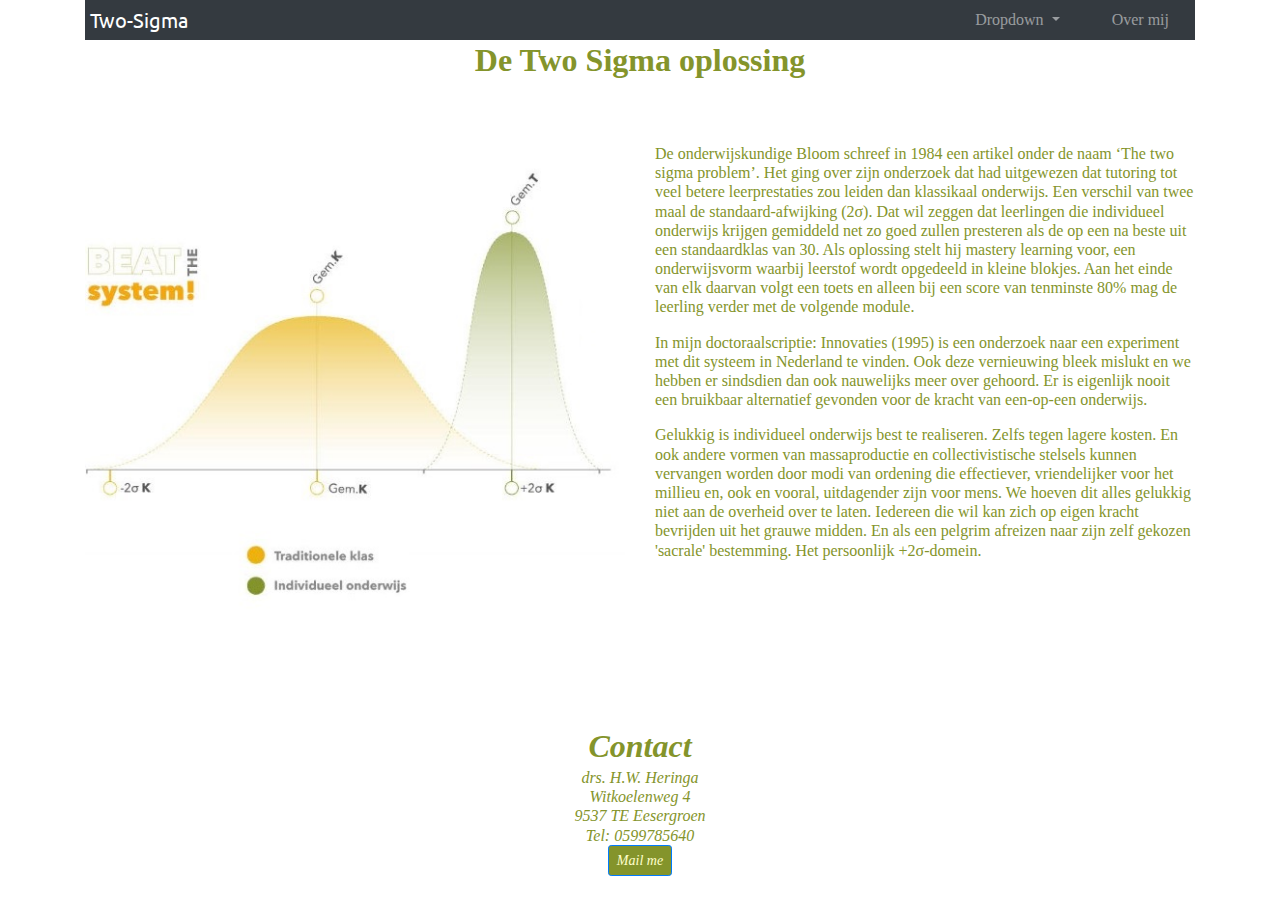
==== index.html @ e53b2ec3 "Add files via upload" ====
<!doctype html>
<html lang="en">

<head>
  <!-- Required meta tags -->
  <meta charset="utf-8">
  <meta name="viewport" content="width=device-width, initial-scale=1, shrink-to-fit=no">
  <link href="https://fonts.googleapis.com/css?family=Montserrat|Ubuntu&display=swap" rel="stylesheet">
  <link rel="stylesheet" href="https://stackpath.bootstrapcdn.com/bootstrap/4.4.1/css/bootstrap.min.css" integrity="sha384-Vkoo8x4CGsO3+Hhxv8T/Q5PaXtkKtu6ug5TOeNV6gBiFeWPGFN9MuhOf23Q9Ifjh" crossorigin="anonymous">
  <link rel="stylesheet" href="styles.css">
  <title>Two Sigma</title>
</head>

<body>
  <section id="titel">
    <!-- Optional JavaScript -->
    <!-- jQuery first, then Popper.js, then Bootstrap JS -->
    <script src="https://code.jquery.com/jquery-3.4.1.slim.min.js" integrity="sha384-J6qa4849blE2+poT4WnyKhv5vZF5SrPo0iEjwBvKU7imGFAV0wwj1yYfoRSJoZ+n" crossorigin="anonymous"></script>
    <script src="https://cdn.jsdelivr.net/npm/popper.js@1.16.0/dist/umd/popper.min.js" integrity="sha384-Q6E9RHvbIyZFJoft+2mJbHaEWldlvI9IOYy5n3zV9zzTtmI3UksdQRVvoxMfooAo" crossorigin="anonymous"></script>
    <script src="https://stackpath.bootstrapcdn.com/bootstrap/4.4.1/js/bootstrap.min.js" integrity="sha384-wfSDF2E50Y2D1uUdj0O3uMBJnjuUD4Ih7YwaYd1iqfktj0Uod8GCExl3Og8ifwB6" crossorigin="anonymous"></script>
    <div class="container">
      <!-- Nav Bar -->
      <nav class="navbar navbar-expand-lg navbar-dark bg-dark">
        <a class="navbar-brand" href="#">Two-Sigma</a>
        <button class="navbar-toggler" type="button" data-toggle="collapse" data-target="#navbarSupportedContent" aria-controls="navbarSupportedContent" aria-expanded="false" aria-label="Toggle navigation">
          <span class="navbar-toggler-icon"></span>
        </button>
        <div class="dropdown-divider"></div>
        <div class="collapse navbar-collapse" id="navbarSupportedContent">
          <ul class="navbar-nav ml-auto">
            <li class="nav-item dropdown">
              <a class="nav-link dropdown-toggle" href="#" id="navbarDropdown" role="button" data-toggle="dropdown" aria-haspopup="true" aria-expanded="false">
                Dropdown
              </a>
              <div class="dropdown-menu" aria-labelledby="navbarDropdown">
                <a class="dropdown-item" href="Vergankelijkheid.html">Vergankelijkheid</a>
                <a class="dropdown-item" href="Betutteling.html">Betutteling</a>
                <a class="dropdown-item" href="Gelijkheid.html">Gelijkheid</a>
                <a class="dropdown-item" href="Vlieginstructie.html">Vlieginstructie</a>
              </div>
            </li>
            <li class="nav-item">
              <a href="mij.html" class="nav-link">Over mij</a>
            </li>
          </ul>
        </div>
      </nav>
    </div>
    <div class="container">

      <h1 align="center"> <b>De Two Sigma oplossing</b></h1>
      <div class="row">
        <div class="col-md-6">
          <br><br>
          <img class "plaatje" src="2sigma.jpg" alt="2S" width="100%" height="auto">
        </div>
        <div class="col-md-6">
          <br>
          <p>
            <br><br>
            De onderwijskundige Bloom schreef in 1984 een artikel onder de naam ‘The two sigma problem’.
            Het ging over zijn onderzoek dat had uitgewezen dat tutoring tot veel betere leerprestaties zou
            leiden dan klassikaal onderwijs. Een verschil van twee maal de standaard-afwijking (2σ).
            Dat wil zeggen dat leerlingen die individueel onderwijs krijgen gemiddeld net zo goed zullen
            presteren als de op een na beste uit een standaardklas van 30.
            Als oplossing stelt hij mastery learning voor, een onderwijsvorm waarbij leerstof
            wordt opgedeeld in kleine blokjes. Aan het einde van elk daarvan volgt een toets en alleen bij een
            score van tenminste 80% mag de leerling verder met de volgende module.
          </p>
          <p>
            In mijn doctoraalscriptie: Innovaties (1995) is een onderzoek naar een experiment met dit systeem
            in Nederland te vinden. Ook deze vernieuwing bleek mislukt en we hebben er sindsdien dan ook
            nauwelijks meer over gehoord. Er is eigenlijk nooit een bruikbaar alternatief gevonden voor de
            kracht van een-op-een onderwijs.
          </p>
          <p>
            Gelukkig is individueel onderwijs best te realiseren. Zelfs tegen lagere kosten.
            En ook andere vormen van massaproductie en collectivistische stelsels kunnen vervangen worden door
            modi van ordening die effectiever, vriendelijker voor het millieu en, ook en vooral, uitdagender zijn
            voor mens. We hoeven dit alles gelukkig niet aan de overheid over te laten. Iedereen die wil
            kan zich op eigen kracht bevrijden uit het grauwe midden. En als een pelgrim afreizen naar zijn zelf
            gekozen 'sacrale' bestemming. Het persoonlijk +2σ-domein.
          </p>
        </div>
      </div>
    </div>
    <div class="container-fluid">
      <div class="mx-auto" style="width: 200px;">
        <p>
          <h1>Contact</h1>
          drs. H.W. Heringa<br>
          Witkoelenweg 4 <br>
          9537 TE Eesergroen<br>
          Tel: 0599785640<br>
          <a class="btn btn-primary btn-sm" href="mailto:hermanheringa@gmail.com"> Mail me</a>
        </p> <br>
      </div>
    </div>
  </section>
</body>

</html>
---- styles.css ----
body{
  font-family: "Montserrat-Black";
  background-color: #FFFFFF;
  color: #84942B;
}

h1{
  font-family: "Montserrat-Black";
  font-weight: bold;
  font-size: 2rem;
  line-height: 1.3;
  margin: 0 ;
}

h2{
  font-family: "Montserrat-Black";
  font-weight: bold;
  font-size: 1.2rem;
  line-height: 1.3;
  margin: 0 ;
}

h3{
  font-family: "Montserrat-Black";
  font-weight: bold;
  font-size: 1.1rem;
  line-height: 1.3;
  margin: 0 ;
}

p{
  font-family: "Montserrat-Black";
  font-size: 1rem;
  line-height: 1.2;
}

.kopje{
  font-size: 0.8rem;
  line-height: 1.1;
  text-align: right;
}
.container-fluid{
  padding: 5% 0 1% 0;
}
.navbar{
padding: 0;
}
.navbar-brand{
  font-family: "ubuntu";
  padding-left: 5px;
}
.nav-item{
  padding: 0 18px;
}

.plaatje{
  max-width: 90%;
  height: auto;
}

.my-navbar {
  background-color: #84942B;
  color: #FFFFCC;
}

.cursief{
  margin: 0 0 10px 10px;
  font-style: italic;
}

.cursiefindent{
  margin: 0 5px 5px 0;
  font-style: italic;
  border:1px;
  border-style:solid;
  padding: 0.5em;
  border-color:#84942B;
}

#lijstje{
  margin: 1px 1px 1px 2px;
  font-family: "Montserrat-Black";
  font-size: 1rem;
  line-height: 1.2;
}
.btn-primary {
  background-color: #84942B;
  color:#FFFFCC;
}
.btn-info{
  background-color: #84942B;
  color: #FFFFCC;
}
.mx-auto{
  text-align: center;
  font-style: italic;
  font-size: 1rem;
  line-height: 1.2;
}
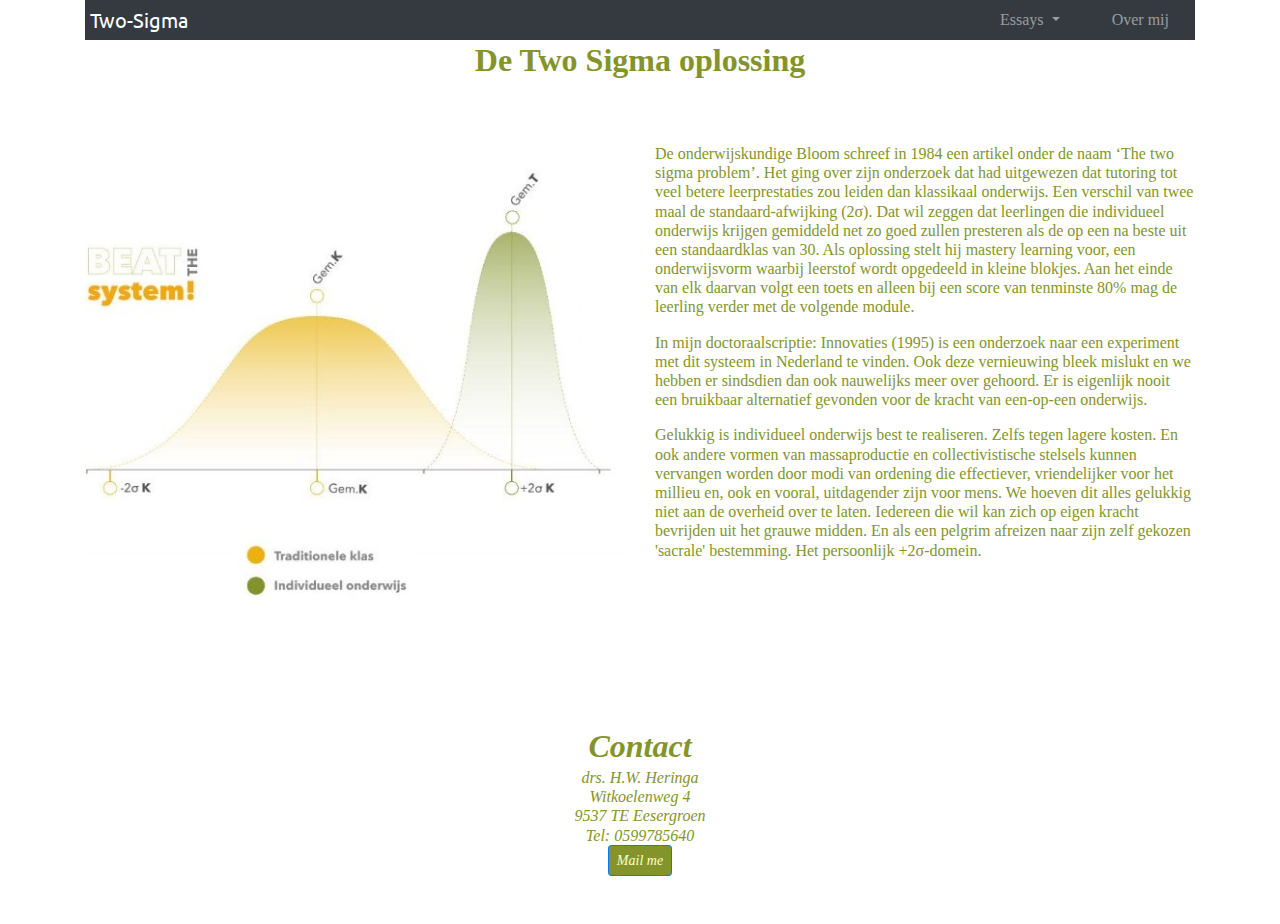
==== commit 6ea24f29: "Add files via upload" ====
--- a/index.html
+++ b/index.html
@@ -30,7 +30,7 @@
           <ul class="navbar-nav ml-auto">
             <li class="nav-item dropdown">
               <a class="nav-link dropdown-toggle" href="#" id="navbarDropdown" role="button" data-toggle="dropdown" aria-haspopup="true" aria-expanded="false">
-                Dropdown
+                Essays
               </a>
               <div class="dropdown-menu" aria-labelledby="navbarDropdown">
                 <a class="dropdown-item" href="Vergankelijkheid.html">Vergankelijkheid</a>
